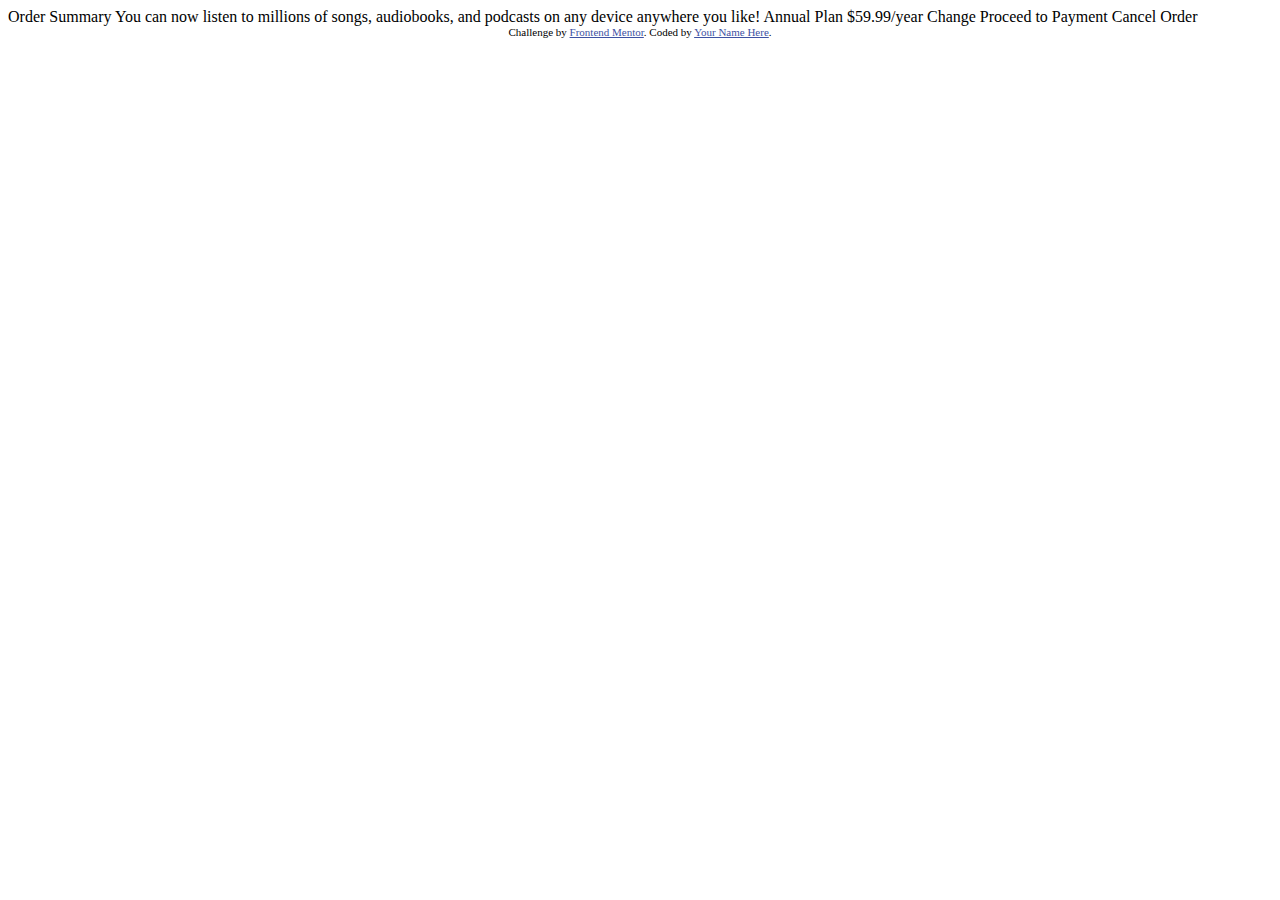
==== Front End Mentor/Order summary component/index.html @ 399239ac "Iniciando Desafios" ====
<!DOCTYPE html>
<html lang="en">
<head>
  <meta charset="UTF-8">
  <meta name="viewport" content="width=device-width, initial-scale=1.0"> <!-- displays site properly based on user's device -->

  <link rel="icon" type="image/png" sizes="32x32" href="./images/favicon-32x32.png">
  
  <title>Frontend Mentor | Order summary card</title>

  <!-- Feel free to remove these styles or customise in your own stylesheet 👍 -->
  <style>
    .attribution { font-size: 11px; text-align: center; }
    .attribution a { color: hsl(228, 45%, 44%); }
  </style>
</head>
<body>

  Order Summary

  You can now listen to millions of songs, audiobooks, and podcasts on any 
  device anywhere you like!

  Annual Plan
  $59.99/year

  Change

  Proceed to Payment
  Cancel Order
  
  <div class="attribution">
    Challenge by <a href="https://www.frontendmentor.io?ref=challenge" target="_blank">Frontend Mentor</a>. 
    Coded by <a href="#">Your Name Here</a>.
  </div>
</body>
</html>
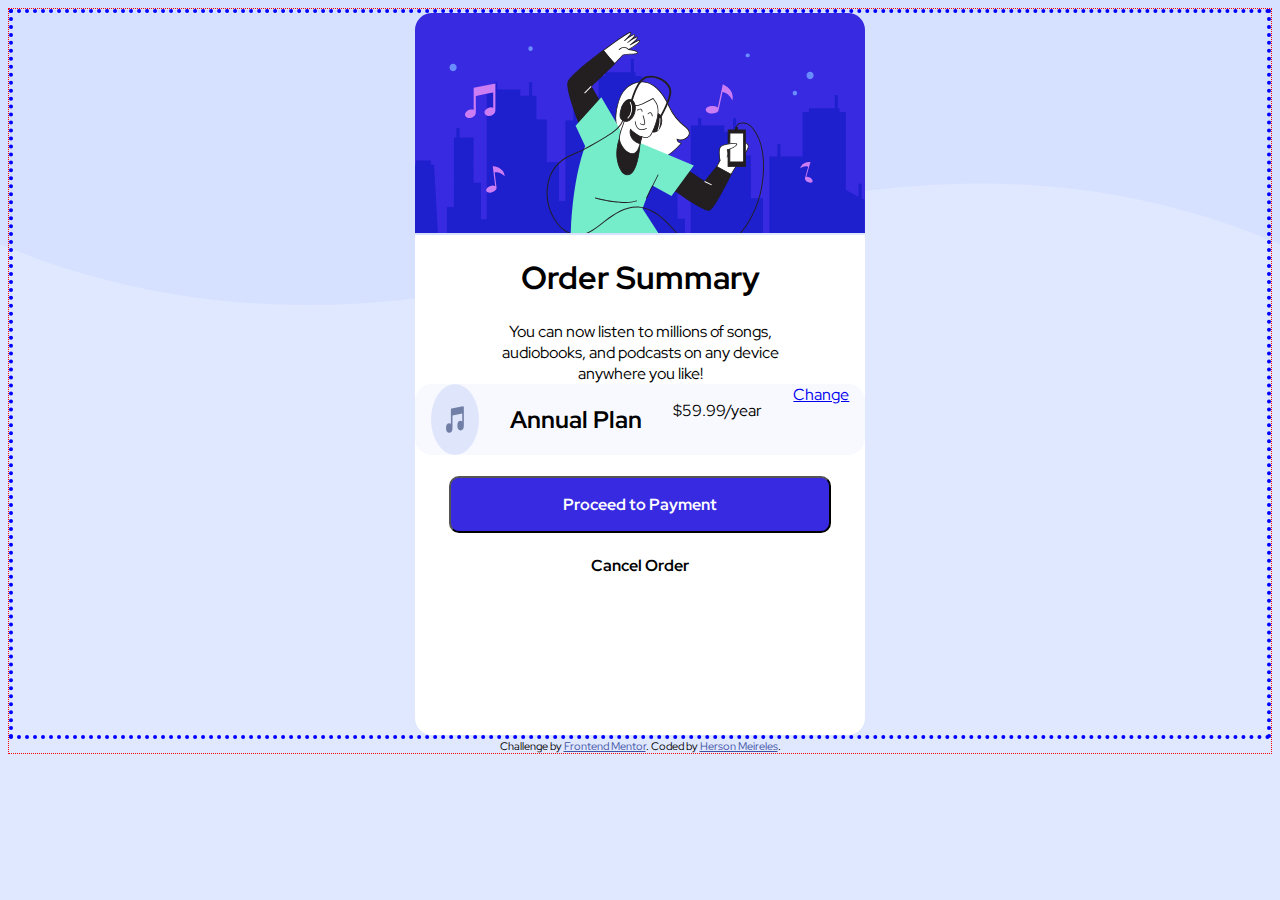
==== commit 9a688fa4: "Continuando os ajuste" ====
--- a/Front End Mentor/Order summary component/index.html
+++ b/Front End Mentor/Order summary component/index.html
@@ -7,31 +7,48 @@
   <link rel="icon" type="image/png" sizes="32x32" href="./images/favicon-32x32.png">
   
   <title>Frontend Mentor | Order summary card</title>
-
-  <!-- Feel free to remove these styles or customise in your own stylesheet 👍 -->
-  <style>
-    .attribution { font-size: 11px; text-align: center; }
-    .attribution a { color: hsl(228, 45%, 44%); }
-  </style>
+  <link rel="stylesheet" href="styles.css">
+  <link href="https://fonts.googleapis.com/css2?family=Red+Hat+Display:wght@300&display=swap" rel="stylesheet"> 
+ 
 </head>
 <body>
 
-  Order Summary
+    <section>
+      <div>
+        <img src="./images/illustration-hero.svg" alt="woman dancing with headphone">
+      </div>
+    
+      <div class="fundo-branco">
+        <h1>Order Summary</h1>
 
-  You can now listen to millions of songs, audiobooks, and podcasts on any 
-  device anywhere you like!
+        <p class="description">You can now listen to millions of songs, audiobooks, and podcasts on any 
+          device anywhere you like!</p> 
+        
+        <div class="plan-anual">
+          <img src="./images/icon-music.svg" alt="icon music">
+          <h2>Annual Plan</h2>
+          
+          <p>$59.99/year</p>
+        
+          <a href="#">Change</a>
+        </div>
 
-  Annual Plan
-  $59.99/year
+        <br>
 
-  Change
+        <button class="buttons button1">Proceed to Payment</button>
+        <br>
+        <button class="buttons button2">Cancel Order</button>
 
-  Proceed to Payment
-  Cancel Order
+        
+      
+      </div>
+  </section>  
   
+  <footer>
   <div class="attribution">
     Challenge by <a href="https://www.frontendmentor.io?ref=challenge" target="_blank">Frontend Mentor</a>. 
-    Coded by <a href="#">Your Name Here</a>.
+    Coded by <a href="#">Herson Meireles</a>.
   </div>
+</footer>
 </body>
 </html>--- a/Front End Mentor/Order summary component/styles.css
+++ b/Front End Mentor/Order summary component/styles.css
@@ -0,0 +1,88 @@
+body{
+    background-image: url(./images/pattern-background-desktop.svg);
+    background-repeat: no-repeat;
+    background-color: hsl(225, 100%, 94%);
+    background-size: 100% 40%;
+    font-family:'Red Hat Display';
+    border: red dotted 1px;
+}
+
+section {
+    border: blue dotted 4px;
+    display: flex;
+    flex-direction: column;
+    align-items: center;
+}
+
+img {
+    border-top-left-radius: 17px;
+    border-top-right-radius: 17px;
+}
+
+
+.fundo-branco {
+    margin-top: -0.2rem;
+    background-color: white;
+    width: 450px;
+    height: 500px;
+    border-bottom-left-radius: 17px;
+    border-bottom-right-radius: 17px;
+}
+
+h1 {
+    font-weight: bold;
+    text-align: center;
+    font-size: 2rem;  
+}
+
+.description {
+    text-align: center;
+    font-size: 16px;
+    width: 75%;
+    margin: auto;
+}
+
+.plan-anual {
+    background-color: #F8F9FE;
+    border-radius: 17px;
+    display: flex;
+    flex-direction: row;
+    justify-content: space-around;
+
+}
+
+.buttons {
+    font-family:'Red Hat Display';
+    display: block;
+    margin: auto;
+    font-size: 16px;
+    font-weight: bold;
+}
+
+.button1 {
+    background-color: #382AE1;
+    padding: 1rem 7rem;
+    color: white;
+    border-radius: 10px;
+}
+
+.button2 {
+    background-color: unset;
+    border: none;
+}
+
+
+
+
+
+
+
+
+
+
+
+
+
+
+.attribution { font-size: 11px; text-align: center; }
+.attribution a { color: hsl(228, 45%, 44%); }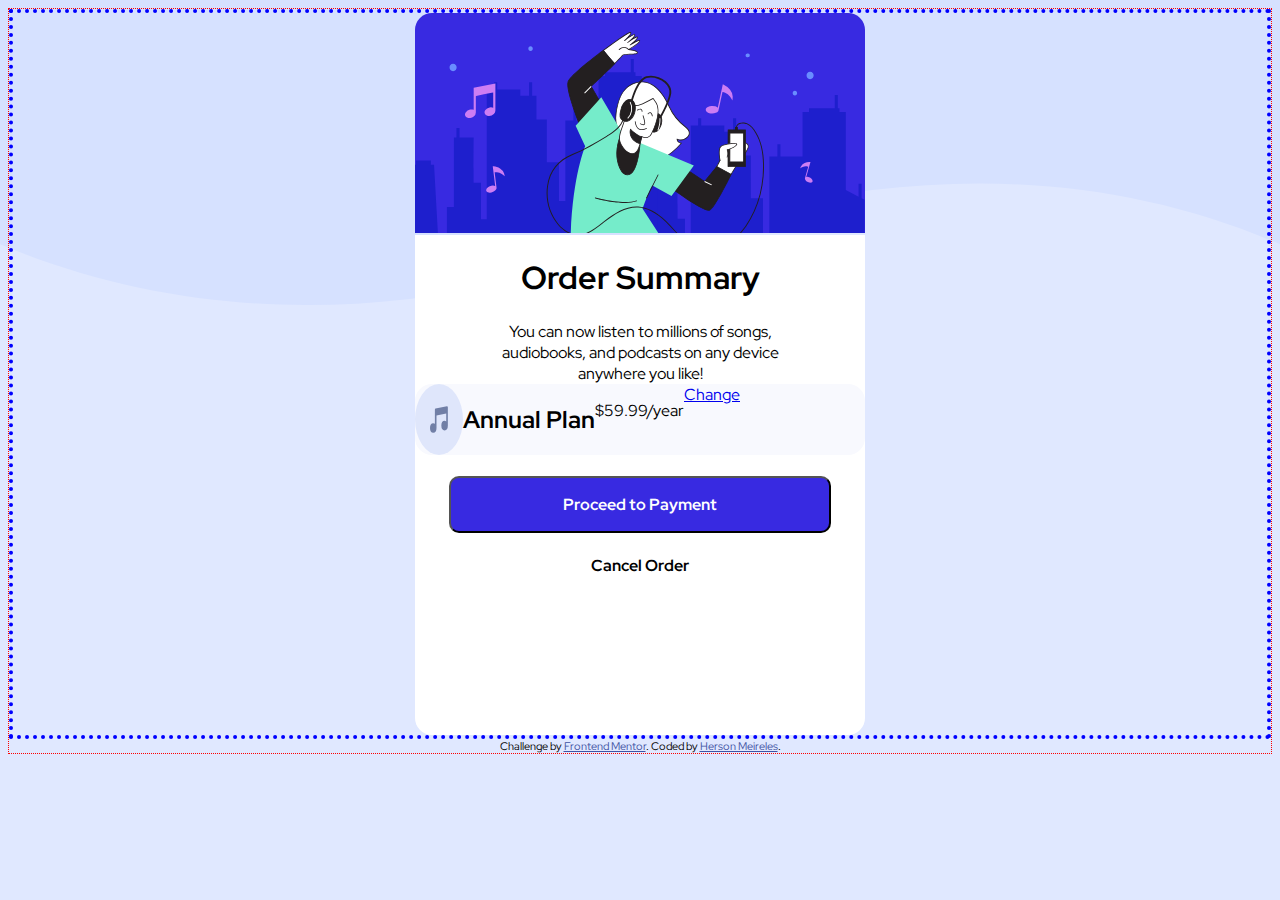
==== commit b31548fe: "Card init" ====
--- a/Front End Mentor/Order summary component/index.html
+++ b/Front End Mentor/Order summary component/index.html
@@ -26,8 +26,8 @@
         
         <div class="plan-anual">
           <img src="./images/icon-music.svg" alt="icon music">
+          
           <h2>Annual Plan</h2>
-          
           <p>$59.99/year</p>
         
           <a href="#">Change</a>
--- a/Front End Mentor/Order summary component/styles.css
+++ b/Front End Mentor/Order summary component/styles.css
@@ -46,8 +46,6 @@
     background-color: #F8F9FE;
     border-radius: 17px;
     display: flex;
-    flex-direction: row;
-    justify-content: space-around;
 
 }
 
